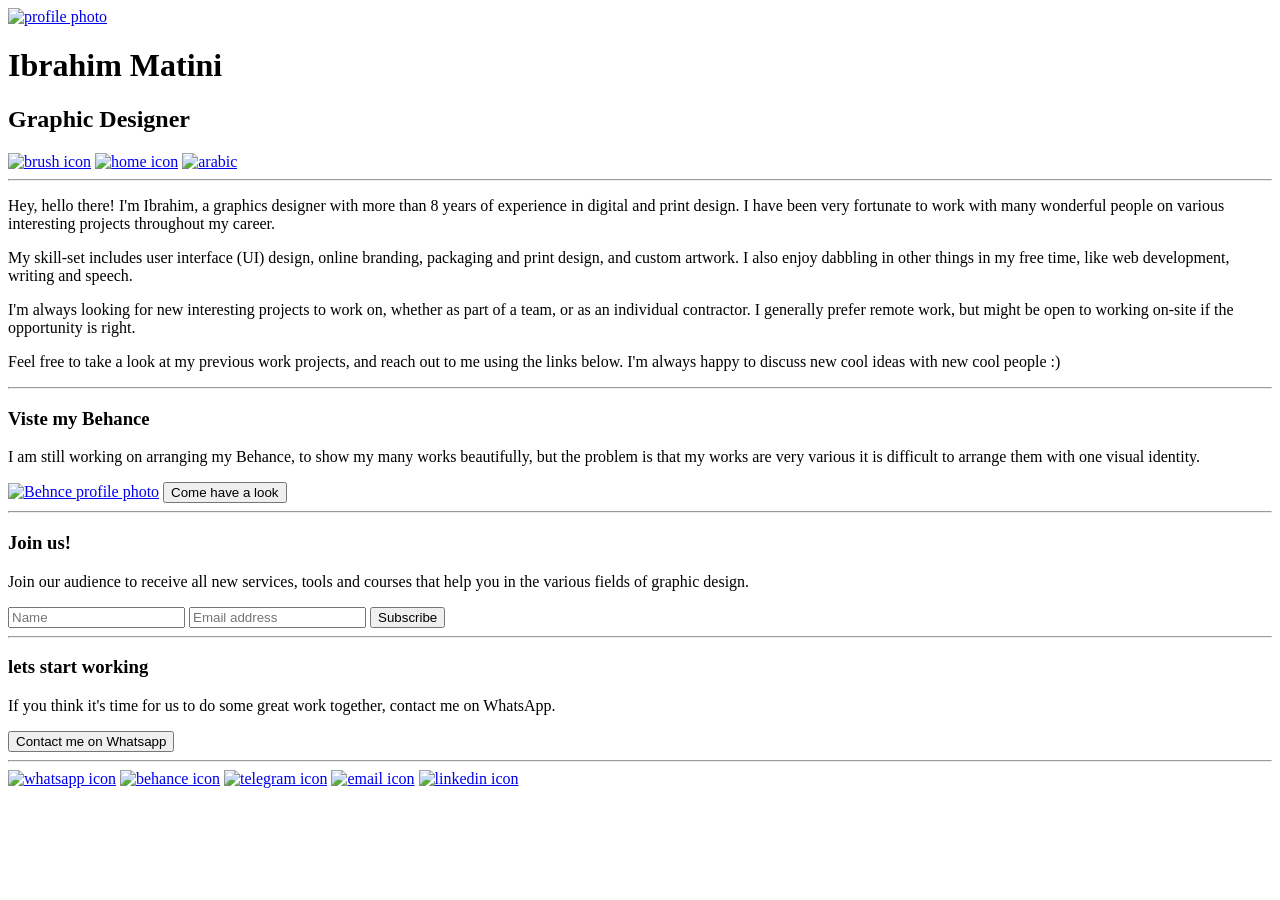
==== index.html @ acaded3f "change en text" ====
<!DOCTYPE html>
<html>

<head>
    <title>Ibrahim Matini</title>
    <link rel="icon" type="image/x-icon" href="images/favicon.png">
    <base href="ibrahim.matini.link" target="_blank">
    <link rel="stylesheet" href="style.css">
    <meta charset="UTF-8">
    <meta name="description" content="This is a personal page for a graphic designer who offers various design services and looking for remote job opportunities in the field of web development, interface design, and publications.">
    <meta name="keywords" content="graphic design, graphic design is my passion, graphic design jobs">
    <meta name="author" content="Ibrahim Matini">
    <meta name="viewport" content="width=device-width, initial-scale=1.0">
    
    <link href="https://fonts.googleapis.com/css2?family=Inter&display=swap" rel="stylesheet">
    <link href="https://fonts.googleapis.com/css2?family=Lexend+Deca:wght@100&display=swap" rel="stylesheet">
    <link href="https://fonts.googleapis.com/css2?family=Lexend+Deca:wght@800&family=Ubuntu:wght@700&display=swap" rel="stylesheet">
    <link rel="stylesheet" href="https://cdnjs.cloudflare.com/ajax/libs/font-awesome/4.7.0/css/font-awesome.min.css">

    <meta property="og:site_name" content="ibrahim matini">
    <meta property="og:title" content="Ibrahim Matini">
    <meta property="og:type" content="website">
    <meta property="og:url" content="ibrahim.matini.link">
    <meta property="og:image" content="images/th.png" alt="social card photo">
    <meta property="og:image" itemprop="image" content="images/th.png">

    <meta name="twitter:title" content="Ibrahim Matini">
    <meta name="twitter:description" content="graphics designer with more than 8 years of experience in digital and print design.">
    <meta name="twitter:image" content="images/th.png" alt="social card photo">
    <meta name="twitter:card" content="summary_large_image">

</head>

<body>

<div class="bgcolor"></div>

<div class="contener1"> 
    <a href="https://ibrahim.matini.link"> <img src="images/profilephoto.png" class="profilephoto" alt="profile photo"/></a>
    <h1>Ibrahim Matini</h1>
    <h2>Graphic Designer</h2>
    
    <div class="iconscontener">
        <a href="https://www.behance.net/ibrahimmatini111"><img src="icons/brosh.svg" class="icon" alt="brush icon"/></a>
        <a target="_self" href="https://ibrahim.matini.link"><img src="icons/home.svg" class="icon" alt="home icon"/></a>
        <a target="_self" href="ar/home"><img src="icons/arabic.svg" class="icon" alt="arabic"/></a>
    </div>

    <hr class="hr1" >

    <p class="paragraph" >Hey, hello there! I'm Ibrahim, a graphics designer with more than 8 years of experience in digital and print design. I have been very fortunate to work with many wonderful people on various interesting projects throughout my career.</p>
    <p class="paragraph" >My skill-set includes user interface (UI) design, online branding, packaging and print design, and custom artwork. I also enjoy dabbling in other things in my free time, like web development, writing and speech.</p>    <p class="paragraph" >I'm always looking for new interesting projects to work on, whether as part of a team, or as an individual contractor. I generally prefer remote work, but might be open to working on-site if the opportunity is right.</p>
    <p id="paragraph4" class="paragraph" >Feel free to take a look at my previous work projects, and reach out to me using the links below. I'm always happy to discuss new cool ideas with new cool people :)</p>
    
    <hr class="hr1" >
    
    <h3>Viste my Behance </h3>
    <p id="paragraph5" class="paragraph" >I am still working on arranging my Behance, to show my many works beautifully, but the problem is that my works are very various it is difficult to arrange them with one visual identity.</p>
    <a href="https://www.behance.net/ibrahimmatini111"><img src="images/behancephoto.png" class="photo1" alt="Behnce profile photo"/></a>
    <a href="https://www.behance.net/ibrahimmatini111"> <button class="behancebutto">Come have a look</button> </a>

    <hr class="hr1" >

    <h3>Join us!</h3>
    <p id="paragraph5" class="paragraph" >Join our audience to receive all new services, tools and courses that help you in the various fields of graphic design.</p>
    
    <form action="https://link.us8.list-manage.com/subscribe/post?u=ed6c91adc3f500f9bac346f79&amp;id=4fc22439f0" method="get" id="mc-embedded-subscribe-form" name="mc-embedded-subscribe-form" class="validate" target="_blank" novalidate class="form">
        <input type="text" name="FNAME" type="text" placeholder="Name" required>
        <input type="email" name="EMAIL" type="text" placeholder="Email address" id="email75" required>
        <input type="submit" value="Subscribe" name="subscribe" id="mc-embedded-subscribe"  type="submit" value="Save" onclick="dudy()">
    </form>

    <hr class="hr1" >

    <h3>lets start working</h3>
    <p id="paragraph5" class="paragraph" >If you think it's time for us to do some great work together, contact me on WhatsApp.</p>
    <a href="https://wa.me/message/2OWV73BLV5HJF1"> <button class="whatsappbutto"> Contact me on Whatsapp </button> </a>

    <hr class="hr1" >

    <div class="iconscontener2">
       <a href="https://wa.me/message/2OWV73BLV5HJF1"> <img src="icons/whatapp.svg" class="icon2" alt="whatsapp icon"/></a>
       <a href="https://www.behance.net/ibrahimmatini111"> <img src="icons/behance.svg" class="icon2" alt="behance icon"/></a>
        <a href="https://t.me/Guvtgm0000"> <img src="icons/telegram.svg" class="icon2" alt="telegram icon"/></a>
        <a href="mailto:ibrahim.matini.ioi.111@gmail.com"> <img src="icons/email.svg" class="icon2" alt="email icon"/></a>
        <a href="https://www.linkedin.com/feed/"> <img src="icons/linkedin.svg" class="icon2" alt="linkedin icon"/></a>
    </div>

  

</div>

</body>

<script type='text/javascript' src='//s3.amazonaws.com/downloads.mailchimp.com/js/mc-validate.js'></script>

<script type='text/javascript'>(function($) {window.fnames = new Array(); window.ftypes = new Array();fnames[0]='EMAIL';
ftypes[0]='email';fnames[1]='FNAME';ftypes[1]='text';fnames[2]='LNAME';ftypes[2]='text';fnames[3]='ADDRESS';ftypes[3]='address';
fnames[4]='PHONE';ftypes[4]='phone';fnames[5]='BIRTHDAY';ftypes[5]='birthday';}(jQuery));var $mcj = jQuery.noConflict(true);</script>

<script type="text/javascript">

let dudy = function(){
    let dodo = document.getElementById("email75").value 
    console.log(dodo)  
    if (dodo="") {
        console.log("ahmad undefined")  
    }
}


</script>


</html>
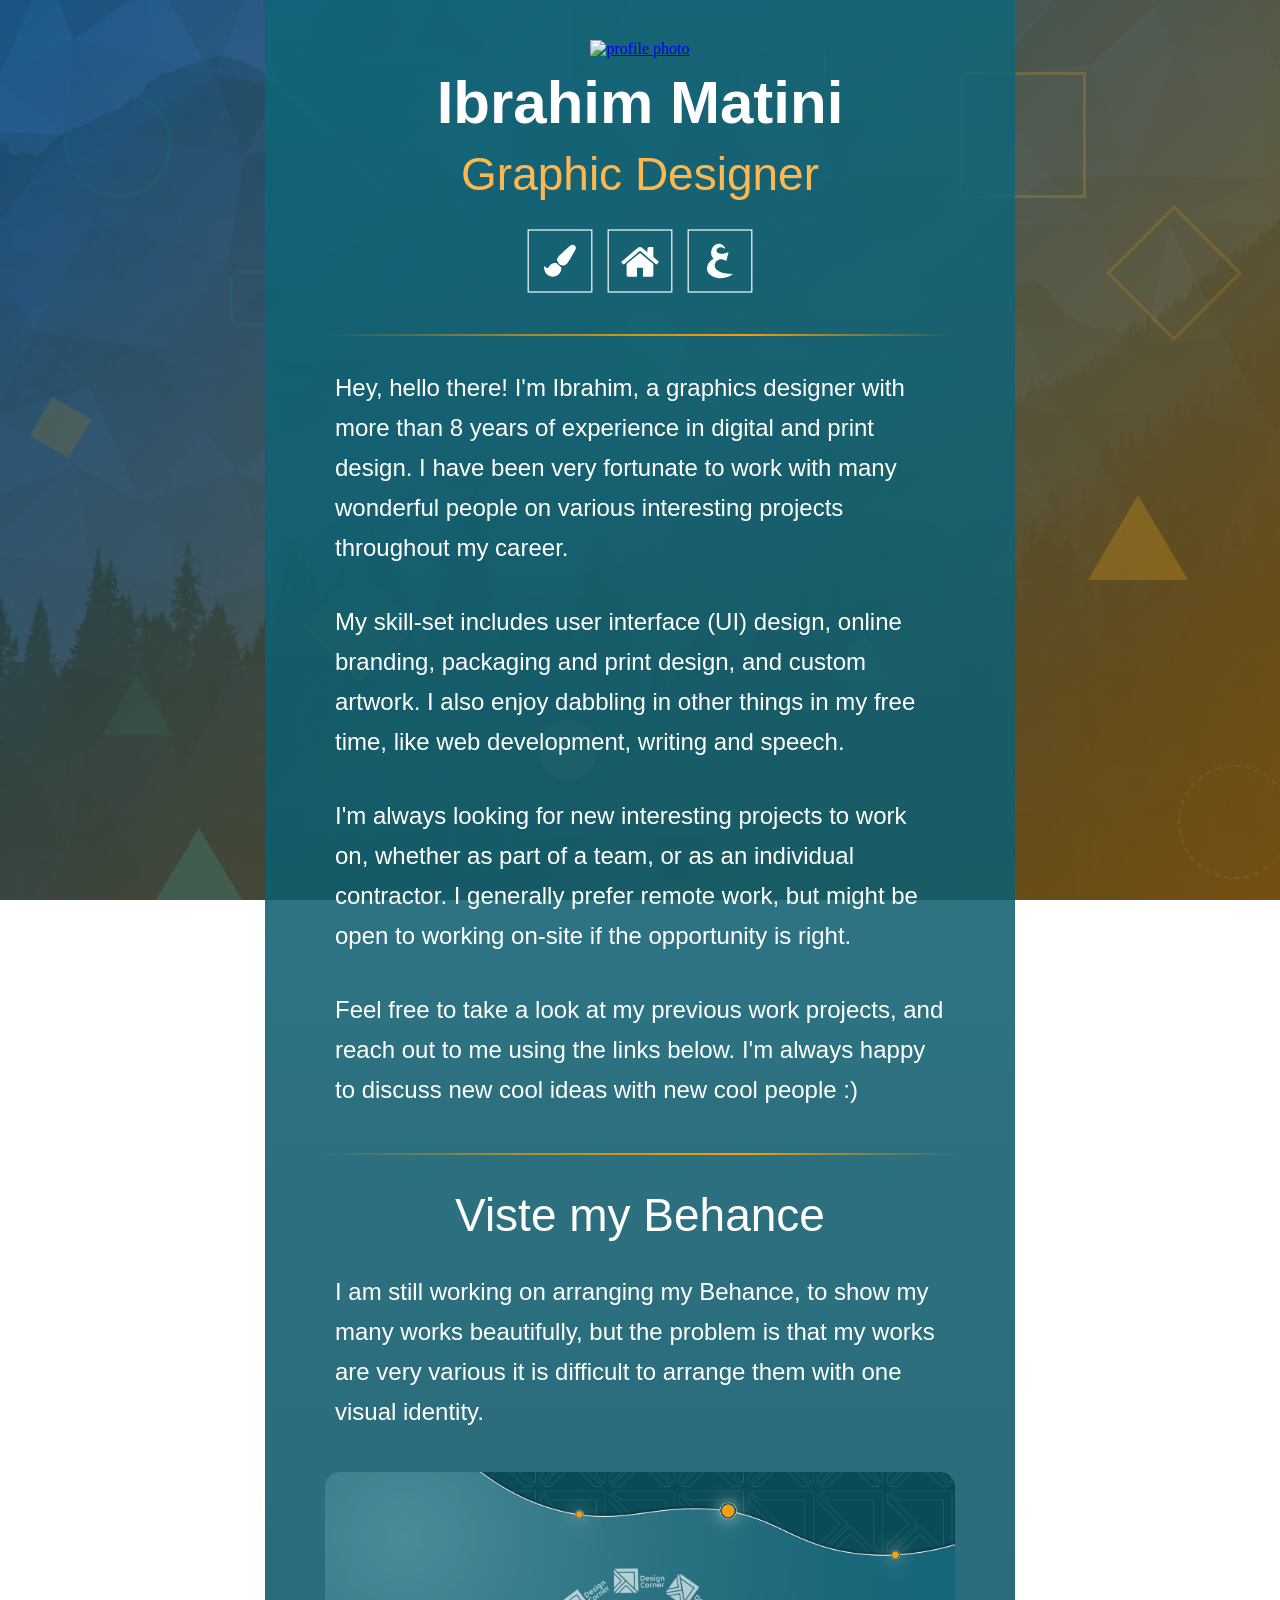
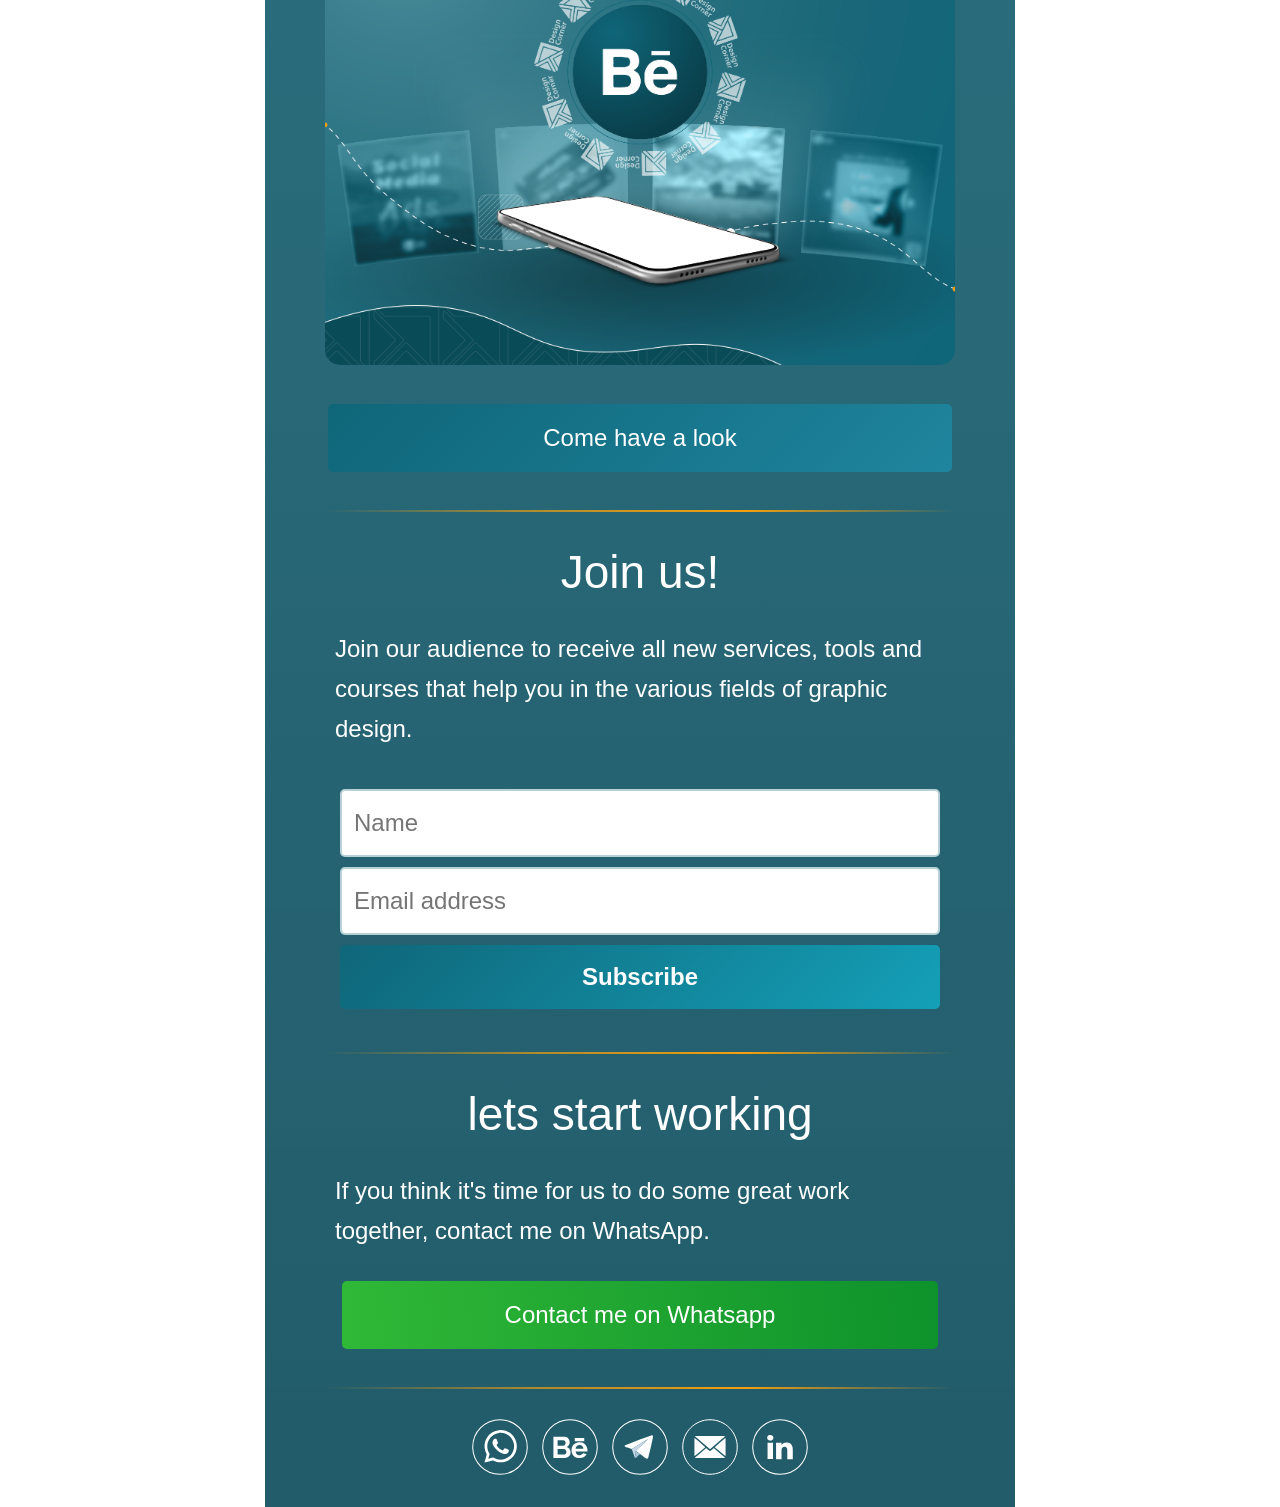
==== commit e9451205: "lot of changes" ====
--- a/index.html
+++ b/index.html
@@ -32,6 +32,24 @@
 </head>
 
 <body>
+
+<div class="geometric-bg">
+    <div class="geometric-shape shape-1"></div>
+    <div class="geometric-shape shape-2"></div>
+    <div class="geometric-shape shape-3"></div>
+    <div class="geometric-shape shape-4"></div>
+    <div class="geometric-shape shape-5"></div>
+    <div class="geometric-shape shape-6"></div>
+    <div class="geometric-shape shape-7"></div>
+    <div class="geometric-shape shape-8"></div>
+    <div class="geometric-shape shape-9"></div>
+    <div class="geometric-shape shape-10"></div>
+    <div class="geometric-shape shape-11"></div>
+    <div class="geometric-shape shape-12"></div>
+    <div class="geometric-shape shape-13"></div>
+    <div class="geometric-shape shape-14"></div>
+    <div class="geometric-shape shape-15"></div>
+</div>
 
 <div class="bgcolor"></div>
 
@@ -79,9 +97,9 @@
     <hr class="hr1" >
 
     <div class="iconscontener2">
-       <a href="https://wa.me/message/2OWV73BLV5HJF1"> <img src="icons/whatapp.svg" class="icon2" alt="whatsapp icon"/></a>
+       <a href="https://wa.me/+963985740502"> <img src="icons/whatapp.svg" class="icon2" alt="whatsapp icon"/></a>
        <a href="https://www.behance.net/ibrahimmatini111"> <img src="icons/behance.svg" class="icon2" alt="behance icon"/></a>
-        <a href="https://t.me/Guvtgm0000"> <img src="icons/telegram.svg" class="icon2" alt="telegram icon"/></a>
+        <a href="https://t.me/DesignCornerSt"> <img src="icons/telegram.svg" class="icon2" alt="telegram icon"/></a>
         <a href="mailto:ibrahim.matini.ioi.111@gmail.com"> <img src="icons/email.svg" class="icon2" alt="email icon"/></a>
         <a href="https://www.linkedin.com/feed/"> <img src="icons/linkedin.svg" class="icon2" alt="linkedin icon"/></a>
     </div>
--- a/style.css
+++ b/style.css
@@ -0,0 +1,676 @@
+/* New Color Palette
+   Primary: #0f6679 (Teal)
+   Secondary: #f59f0c (Orange/Amber)
+   Light Teal: #14a0b8
+   Dark Teal: #0a4a5a
+   Light Orange: #ffb84d
+   Dark Orange: #d97706
+   White: #FFFFFF
+*/
+
+html {
+    height: 100%
+}
+
+::-webkit-scrollbar {
+    width: 10px;
+  }
+  
+  ::-webkit-scrollbar-track {
+     
+    border-radius: 10px;
+  }
+  
+  ::-webkit-scrollbar-thumb {
+    background: linear-gradient(180deg, #0f6679, #f59f0c);
+    border-radius: 10px;
+  }
+  
+  ::-webkit-scrollbar-thumb:hover {
+    background: linear-gradient(180deg, #14a0b8, #ffb84d);
+    transition: all 1s ease 0s;
+  }
+
+body {
+    background-image: url("backgroundimage2.jpg");
+    background-repeat: no-repeat;
+    background-size: cover;
+    margin: 0;
+    background-attachment: fixed;
+}
+
+/* Geometric Animated Background */
+.geometric-bg {
+    position: fixed;
+    width: 100%;
+    height: 100%;
+    left: 0;
+    top: 0;
+    z-index: -2;
+    overflow: hidden;
+    pointer-events: none;
+}
+
+.geometric-shape {
+    position: absolute;
+    opacity: 0.3;
+    animation: float1 15s infinite ease-in-out;
+    
+}
+
+.contener1 {
+    position: relative;
+    z-index: 1;
+}
+
+.shape-1 {
+    width: 100px;
+    height: 100px;
+    border: 4px solid #0f6679;
+    border-radius: 50%;
+    left: 5%;
+    top: 10%;
+    animation: float1 18s infinite ease-in-out;
+    
+}
+
+.shape-2 {
+    width: 0;
+    height: 0;
+    border-left: 50px solid transparent;
+    border-right: 50px solid transparent;
+    border-bottom: 85px solid #f59f0c;
+    left: 85%;
+    top: 55%;
+    animation: float2 20s infinite ease-in-out;
+    
+}
+
+.shape-3 {
+    width: 80px;
+    height: 80px;
+    background: linear-gradient(135deg, #0f6679, #f59f0c);
+    transform: rotate(45deg);
+    left: 25%;
+    top: 65%;
+    animation: float3 16s infinite ease-in-out;
+    
+}
+
+.shape-4 {
+    width: 120px;
+    height: 120px;
+    border: 3px solid #f59f0c;
+    left: 75%;
+    top: 8%;
+    animation: float4 22s infinite ease-in-out;
+    
+}
+
+.shape-5 {
+    width: 70px;
+    height: 70px;
+    border-radius: 50%;
+    background: linear-gradient(45deg, #0f6679, #14a0b8);
+    left: 48%;
+    top: 35%;
+    animation: float1 19s infinite ease-in-out;
+    
+}
+
+.shape-6 {
+    width: 0;
+    height: 0;
+    border-left: 35px solid transparent;
+    border-right: 35px solid transparent;
+    border-bottom: 60px solid #0a4a5a;
+    left: 8%;
+    top: 75%;
+    animation: float2 17s infinite ease-in-out;
+    
+}
+
+.shape-7 {
+    width: 90px;
+    height: 90px;
+    border: 3px solid #d97706;
+    transform: rotate(45deg);
+    left: 88%;
+    top: 25%;
+    animation: float3 21s infinite ease-in-out;
+    
+}
+
+.shape-8 {
+    width: 60px;
+    height: 60px;
+    border-radius: 50%;
+    background: linear-gradient(135deg, #f59f0c, #ffb84d);
+    left: 42%;
+    top: 80%;
+    animation: float4 14s infinite ease-in-out;
+    
+}
+
+.shape-9 {
+    width: 50px;
+    height: 50px;
+    border: 3px solid #0f6679;
+    border-radius: 10px;
+    left: 18%;
+    top: 30%;
+    animation: float1 23s infinite ease-in-out;
+    
+}
+
+.shape-10 {
+    width: 0;
+    height: 0;
+    border-left: 30px solid transparent;
+    border-right: 30px solid transparent;
+    border-bottom: 50px solid #14a0b8;
+    left: 65%;
+    top: 70%;
+    animation: float2 16s infinite ease-in-out;
+    
+}
+
+.shape-11 {
+    width: 110px;
+    height: 110px;
+    border: 2px dashed #0f6679;
+    border-radius: 50%;
+    left: 92%;
+    top: 85%;
+    animation: float3 25s infinite ease-in-out;
+    
+}
+
+.shape-12 {
+    width: 45px;
+    height: 45px;
+    background: #d97706;
+    transform: rotate(30deg);
+    left: 3%;
+    top: 45%;
+    animation: float4 19s infinite ease-in-out;
+    
+}
+
+.shape-13 {
+    width: 75px;
+    height: 75px;
+    border: 4px double #f59f0c;
+    left: 58%;
+    top: 5%;
+    animation: float1 20s infinite ease-in-out;
+    
+}
+
+.shape-14 {
+    width: 55px;
+    height: 55px;
+    border-radius: 50%;
+    border: 3px solid #0a4a5a;
+    left: 35%;
+    top: 90%;
+    animation: float2 17s infinite ease-in-out;
+    
+}
+
+.shape-15 {
+    width: 0;
+    height: 0;
+    border-left: 45px solid transparent;
+    border-right: 45px solid transparent;
+    border-bottom: 75px solid #14a0b8;
+    left: 12%;
+    top: 92%;
+    animation: float3 24s infinite ease-in-out;
+    
+}
+
+/* Enhanced Animations - More lively */
+@keyframes float1 {
+    0%, 100% {
+        transform: translateY(0) translateX(0) rotate(0deg) scale(1);
+    }
+    20% {
+        transform: translateY(-40px) translateX(15px) rotate(72deg) scale(1.15);
+    }
+    40% {
+        transform: translateY(-20px) translateX(-20px) rotate(144deg) scale(0.9);
+    }
+    60% {
+        transform: translateY(-50px) translateX(25px) rotate(216deg) scale(1.1);
+    }
+    80% {
+        transform: translateY(-30px) translateX(-10px) rotate(288deg) scale(0.95);
+    }
+}
+
+@keyframes float2 {
+    0%, 100% {
+        transform: translateY(0) translateX(0) rotate(0deg) scale(1);
+    }
+    25% {
+        transform: translateY(35px) translateX(-25px) rotate(-90deg) scale(1.2);
+    }
+    50% {
+        transform: translateY(-25px) translateX(30px) rotate(-180deg) scale(0.85);
+    }
+    75% {
+        transform: translateY(45px) translateX(-15px) rotate(-270deg) scale(1.05);
+    }
+}
+
+@keyframes float3 {
+    0%, 100% {
+        transform: translateY(0) translateX(0) rotate(45deg) scale(1);
+    }
+    20% {
+        transform: translateY(-35px) translateX(-20px) rotate(135deg) scale(1.1);
+    }
+    40% {
+        transform: translateY(25px) translateX(15px) rotate(225deg) scale(0.9);
+    }
+    60% {
+        transform: translateY(-45px) translateX(-30px) rotate(315deg) scale(1.15);
+    }
+    80% {
+        transform: translateY(15px) translateX(25px) rotate(405deg) scale(0.95);
+    }
+}
+
+@keyframes float4 {
+    0%, 100% {
+        transform: translateY(0) translateX(0) rotate(0deg) scale(1);
+    }
+    25% {
+        transform: translateY(-30px) translateX(35px) rotate(90deg) scale(1.25);
+    }
+    50% {
+        transform: translateY(40px) translateX(-25px) rotate(180deg) scale(0.8);
+    }
+    75% {
+        transform: translateY(-20px) translateX(40px) rotate(270deg) scale(1.1);
+    }
+}
+
+
+.bgcolor {
+    position: fixed;
+    width: 100%;
+    height: 100%;
+    left: 0;
+    top: 0;
+    margin: 0;
+    background: linear-gradient(135deg, rgba(15, 102, 121, 0.527), rgba(245, 160, 12, 0.466));
+    z-index: -1;
+    animation-name: bgcolora;
+    animation-delay: 1s;
+    animation-duration: 5s;
+    animation-iteration-count: infinite;
+}
+
+@keyframes bgcolora {
+
+    from {
+        opacity: 100%;
+    }
+
+    50% {
+        opacity: 80%;
+
+    }
+
+    to {
+        opacity: 100%;
+    }
+}
+
+.contener1 {
+    display: flex;
+    flex-direction: column;
+    background: linear-gradient(180deg, rgba(15, 102, 121, 0.85), rgba(10, 74, 90, 0.9));
+    align-items: center;
+    width: 750px;
+    height: 100%;
+    margin-top: 0%;
+    top: 0%;
+    margin: auto;
+    
+}
+
+.contener404 {
+    display: flex;
+    flex-direction: column;
+    background: linear-gradient(135deg, rgba(15, 102, 121, 0.6), rgba(245, 159, 12, 0.4));
+    align-items: center;
+    width: 100%;
+    height: 100%;
+    margin-left: auto;
+    margin-right: auto;
+    margin-top: 200px;
+}
+
+.profilephoto {
+    height: 265px;
+    width: 265px;
+    margin: auto;
+    margin-top: 35px;
+    margin-bottom: 0;
+    padding: 5px;
+    transition: 0.5s;
+}
+.profilephoto:hover {
+    height: 285px;
+    width: 285px;
+}
+
+h1 {
+    font-size: 60px;
+    text-align: center;
+    font-family: 'Lexend Deca', sans-serif;
+    color: #FFFFFF;
+    margin-top: 5px;
+    margin-bottom: 0px;
+    transition: 0.5s;
+    
+}
+h1:hover {
+    letter-spacing: 5px;
+    color: #f59f0c;
+}
+
+h2 {
+    font-size: 46px;
+    text-align: center;
+    font-family: 'Lexend Deca', sans-serif;
+    color: #ffb84d;
+    margin-top: 10px;
+    font-weight: 100;
+    margin-bottom: 25px;
+    transition: 0.5s;
+}
+h2:hover {
+    letter-spacing: 5px;
+    color: #FFFFFF;
+}
+
+h3 {
+    font-size: 46px;
+    text-align: center;
+    font-family: 'Lexend Deca', sans-serif;
+    color: #FFFFFF;
+    margin-top: 25px;
+    margin-bottom: 0px;
+    font-weight: 100;
+    margin-bottom: 20px;
+    transition: 0.5s;
+}
+h3:hover {
+    letter-spacing: 5px;
+    color: #f59f0c;
+}
+
+.iconscontener {
+    display: flex;
+    justify-content: center;
+    margin-bottom: 15px;
+    width: 100%;
+    height: 85px;
+    gap: 10px;
+}
+
+.icon {
+    height: 70px;
+    width: 70px;
+    transition: 0.5s;
+}
+
+.icon:hover {
+    cursor: pointer;
+    height: 75px;
+    width: 75px;
+    margin-right: 15px;
+    margin-left: 15px;
+    transition: 0.5s;
+    background: linear-gradient(135deg, rgba(15, 102, 121, 0.7), rgba(245, 159, 12, 0.6));
+    
+}
+
+
+.hr1 {
+    border: none;
+    height: 2px;
+    background: linear-gradient(90deg, transparent, #f5a00cab, #f59f0c, transparent);
+    width: 630px;
+}
+
+#paragraph4 {
+    margin-bottom: 35px;
+}
+
+#paragraph5 {
+    margin-top: 10px;
+    margin-bottom: 25px;
+
+}
+
+.paragraph {
+    text-align: left;
+    font-size: 24px;
+    margin-left: 70px;
+    margin-right: 70px;
+    color: rgb(255, 255, 255);
+    font-family: 'Inter', sans-serif;
+    line-height: 40px;
+    margin-bottom: 10px;
+}
+
+
+
+.photo1 {
+    height: auto;
+    width: 630px;
+    margin: auto;
+    margin-top: 15px;
+    margin-bottom: 15px;
+    transition: 0.5s;
+    border-radius: 15px;
+}
+
+.photo1:hover {
+    cursor: pointer;
+    height: auto;
+    width: 580x;
+    transition: 0.5s;
+    opacity: 80%;
+    padding: 15px;
+    border-radius: 15px;
+    
+}
+
+input {
+    width: 100%;
+    padding: 12px;
+    padding-top: 18px;
+    padding-bottom: 18px;
+    font-size: 24px;
+    margin: 5px 0;
+    border-radius: 5px;
+    display: inline-block;
+    border: 2px solid rgba(15, 102, 121, 0.3);
+    box-sizing: border-box;
+    transition: all 0.3s ease;
+  }
+
+input:focus {
+    outline: none;
+    border-color: #f59f0c;
+    
+}
+  
+  input[type=submit] {
+    background: linear-gradient(135deg, #0f6679, #14a0b8);
+    color: white;
+    font-weight: bold;
+    border: none;
+    cursor: pointer;
+    transition: all 0.3s ease;
+  }
+  
+  input[type=submit]:hover {
+    cursor: pointer;
+    transition: 0.5s;
+    background: linear-gradient(135deg, #f59f0c, #ffb84d);
+    margin-top: 20px;
+    transform: translateY(-3px);
+  }
+
+  form {
+    margin-left: auto;
+    margin-right: auto;
+    width: 80%;
+    margin-bottom: 30px;
+    margin-top: 10px;
+  }
+
+  .iconscontener2 {
+    display: flex;
+    justify-content: center;
+    margin-top: 20px;
+    margin-bottom: 5px;
+    width: 100%;
+    height: 85px;
+    gap: 10px;
+}
+
+.icon2 {
+    height: 60px;
+    width: 60px;
+    transition: 0.5s;
+    border-radius: 10px;
+}
+
+.icon2:hover {
+    cursor: pointer;
+    transition: 0.5s;
+    height: 70px;
+    width: 70px;
+    margin-right: 15px;
+    margin-left: 15px;
+    
+}
+
+.whatsappbutto {
+    cursor: pointer;
+    background: linear-gradient(85deg, #30b837, #0e922b);
+    padding-left: 163px;
+    padding-right: 163px;
+    padding-top: 20px;
+    padding-bottom: 20px;
+    font-size: 24px;
+    border: 0;
+    margin-left: auto;
+    margin-right: auto;
+    margin-top: 5px;
+    margin-bottom: 30px;
+    color: #FFFFFF;
+    border-radius: 5px;
+    transition: all 0.5s ease;
+    
+}
+.whatsappbutto:hover {
+    transition: 0.5s;
+    background: linear-gradient(135deg, #f59f0c, #ffb84d);
+    
+    transform: translateY(-3px);
+}
+
+.behancebutto {
+    cursor: pointer;
+    background: linear-gradient(135deg, #0f6679, #1f859e);
+    padding-left: 215px;
+    padding-right: 215px;
+    padding-top: 20px;
+    padding-bottom: 20px;
+    font-size: 24px;
+    border: 0;
+    margin-left: auto;
+    margin-right: auto;
+    margin-top: 20px;
+    margin-bottom: 30px;
+    color: #FFFFFF;
+    border-radius: 5px;
+    transition: all 0.5s ease;
+    
+}
+.behancebutto:hover {
+    transition: 0.5s;
+    background: linear-gradient(135deg, #f59f0c, #d97706);
+    
+    transform: translateY(-3px);
+}
+
+@media only screen and (max-width: 850px) {
+
+        .contener1 {
+            width: 100%;
+        }
+
+        .hr1 {
+            width: 80%;
+        }
+
+        h1 {
+            font-size: 42px;
+        }
+        
+        h2 {
+            font-size: 36px;
+        }
+
+        h3 {
+            font-size: 28px;
+        }
+
+        .icon {
+            height: 55px;
+            width: 55px;
+        }
+
+        .paragraph {
+            font-size: 18px;
+            line-height: 32px;
+            width: 80%;
+        }
+
+        .photo1 {
+            height: auto;
+            width: 80%;
+            display: block;
+            margin-left: auto;
+            margin-right: auto;
+
+        }
+
+        .behancebutto {
+            padding-left: 30px;
+            padding-right: 30px;
+            padding-top: 20px;
+            padding-bottom: 20px;
+            font-size: 18px;
+        }
+
+        .whatsappbutto {
+            margin-top: 5px;
+            padding-left: 20px;
+            padding-right: 20px;
+            padding-top: 20px;
+            padding-bottom: 20px;
+            font-size: 18px;
+        }
+
+}
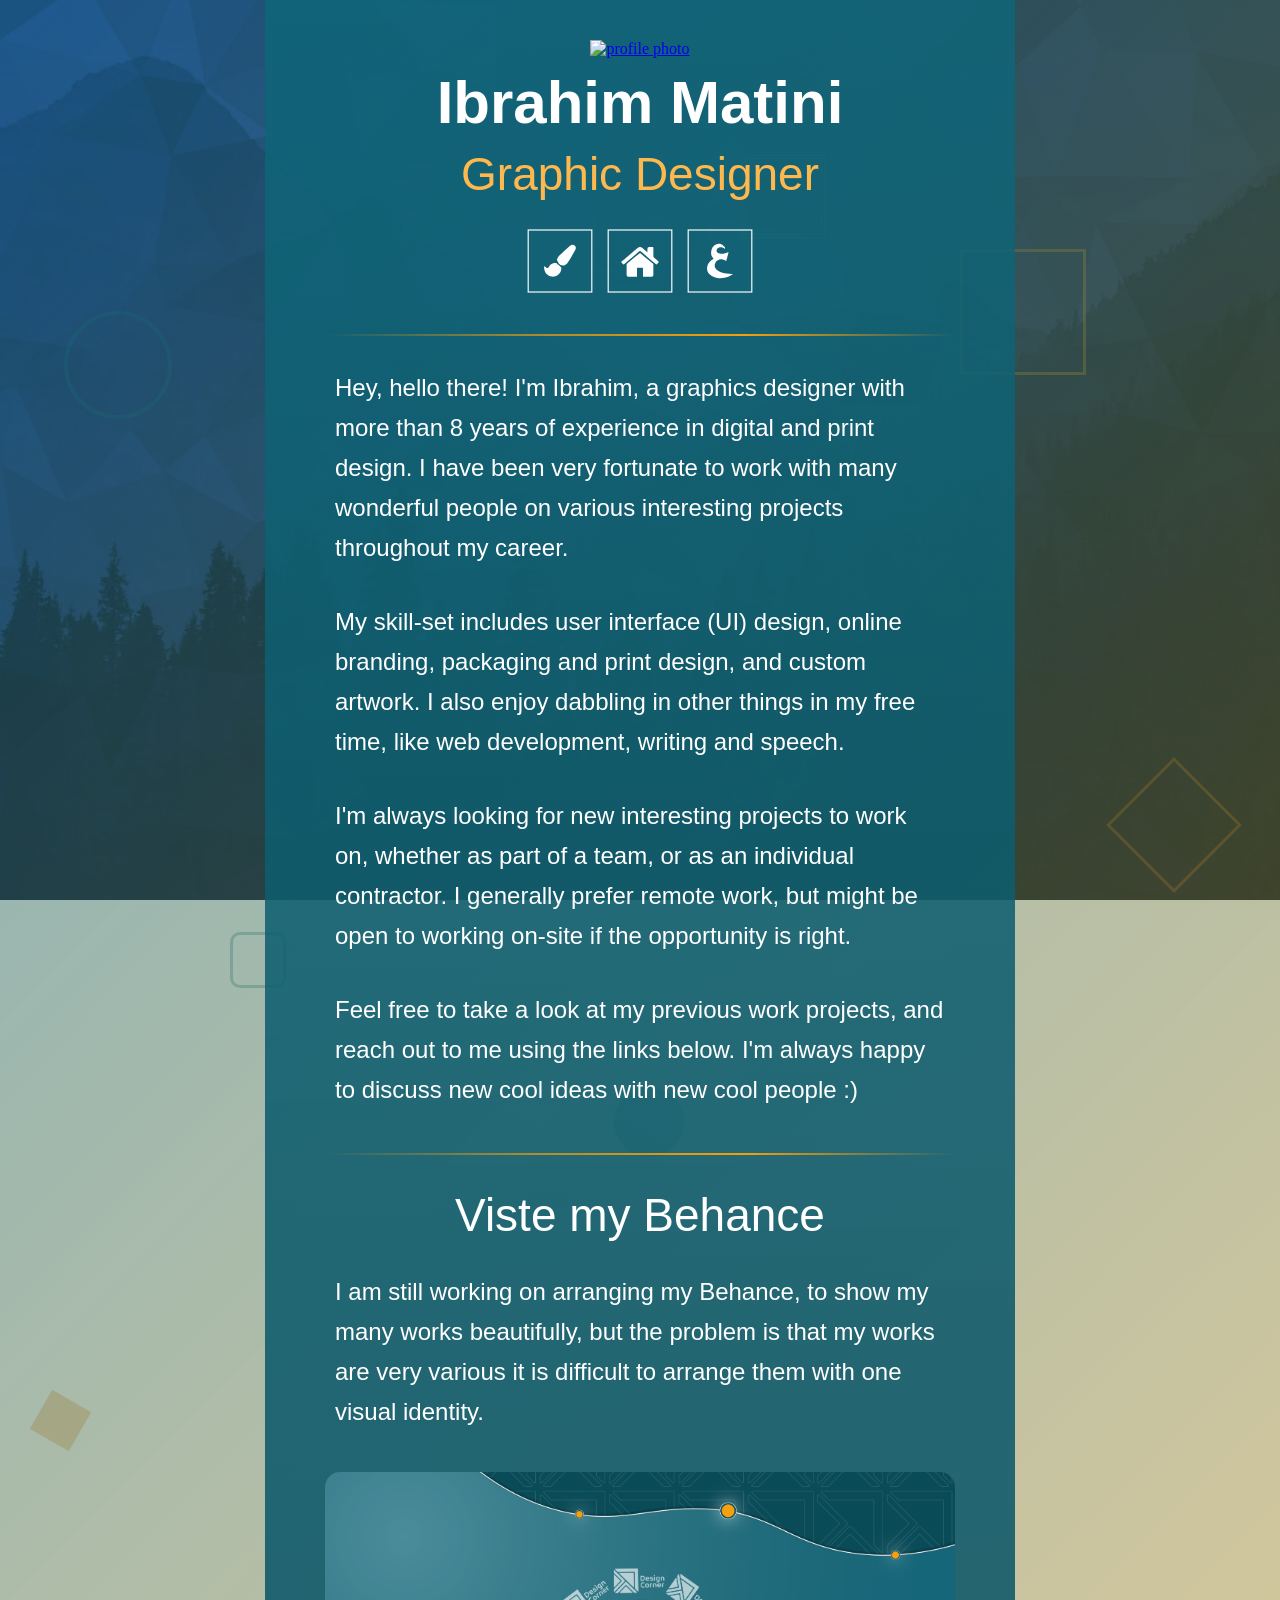
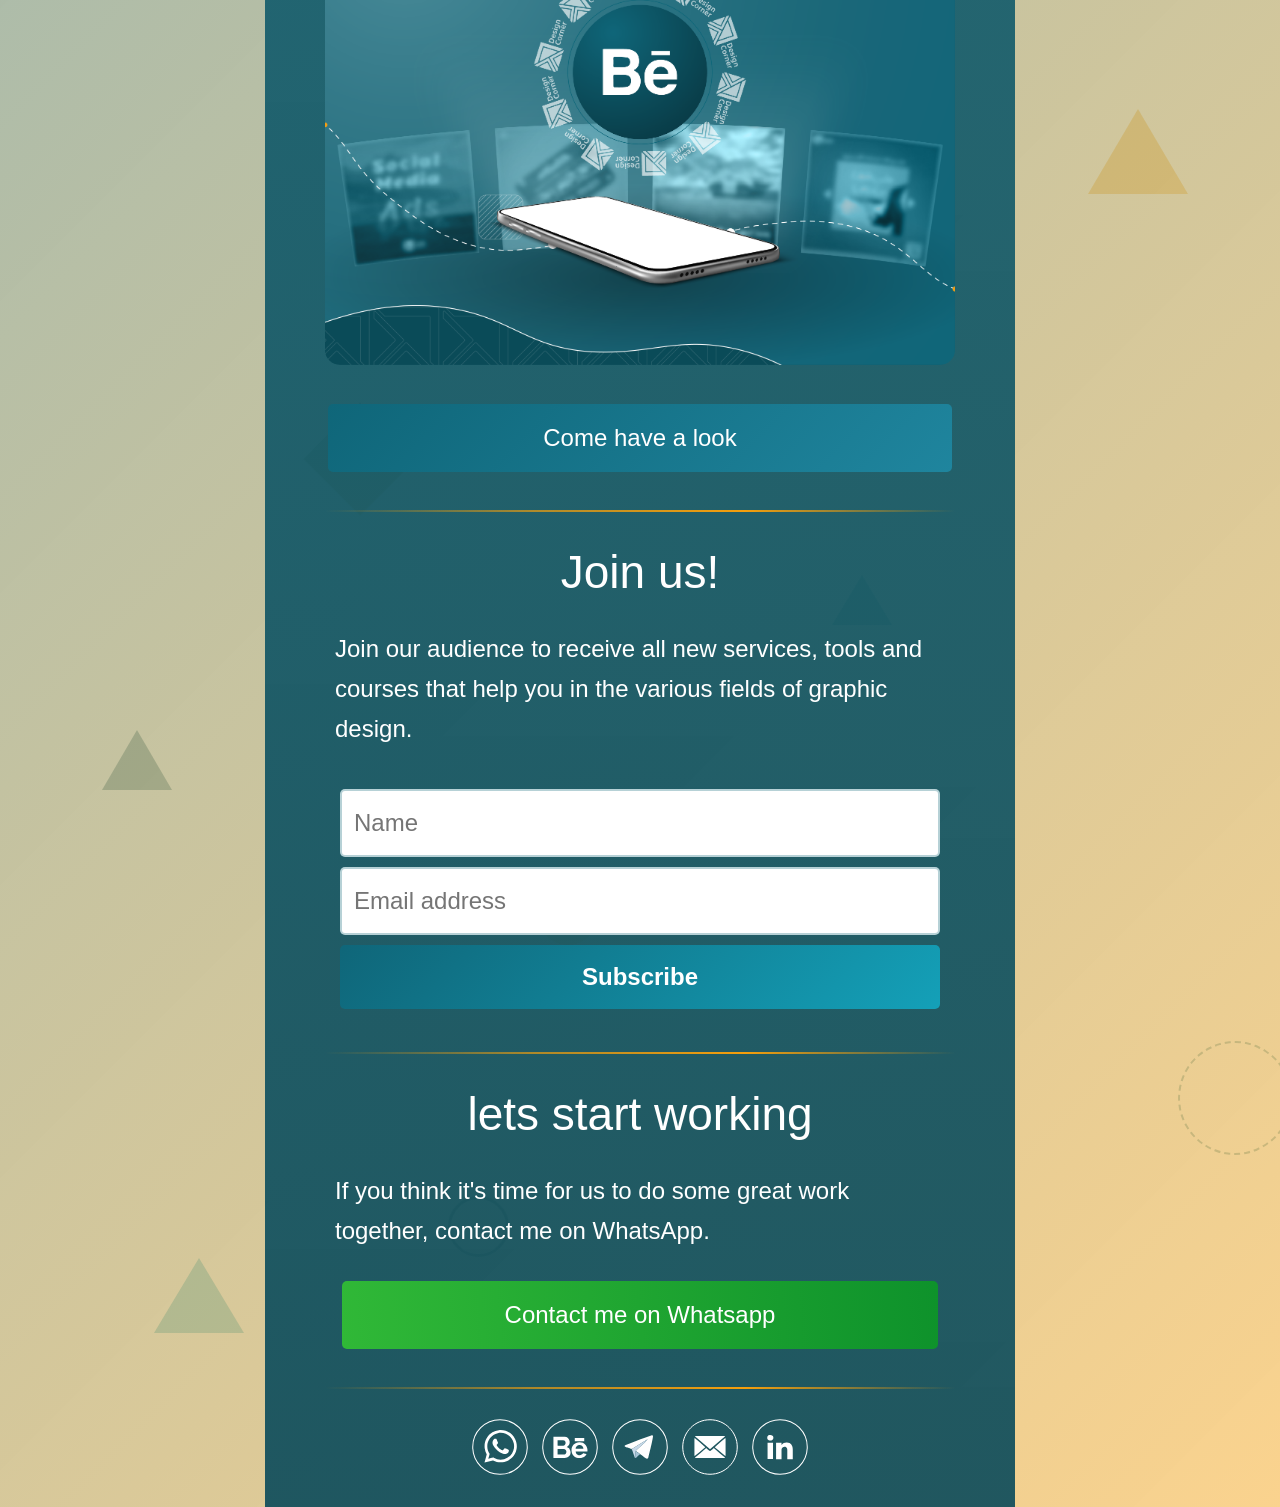
==== commit b577bd4d: "LOT OF CHANGES2" ====
--- a/index.html
+++ b/index.html
@@ -4,6 +4,7 @@
 <head>
     <title>Ibrahim Matini</title>
     <link rel="icon" type="image/x-icon" href="images/favicon.png">
+    <link rel="preload" as="image" href="backgroundimage2.jpg">
     <base href="ibrahim.matini.link" target="_blank">
     <link rel="stylesheet" href="style.css">
     <meta charset="UTF-8">
--- a/style.css
+++ b/style.css
@@ -37,6 +37,9 @@
     background-size: cover;
     margin: 0;
     background-attachment: fixed;
+    background-position: center center;
+    will-change: transform;
+    transform: translateZ(0);
 }
 
 /* Geometric Animated Background */
